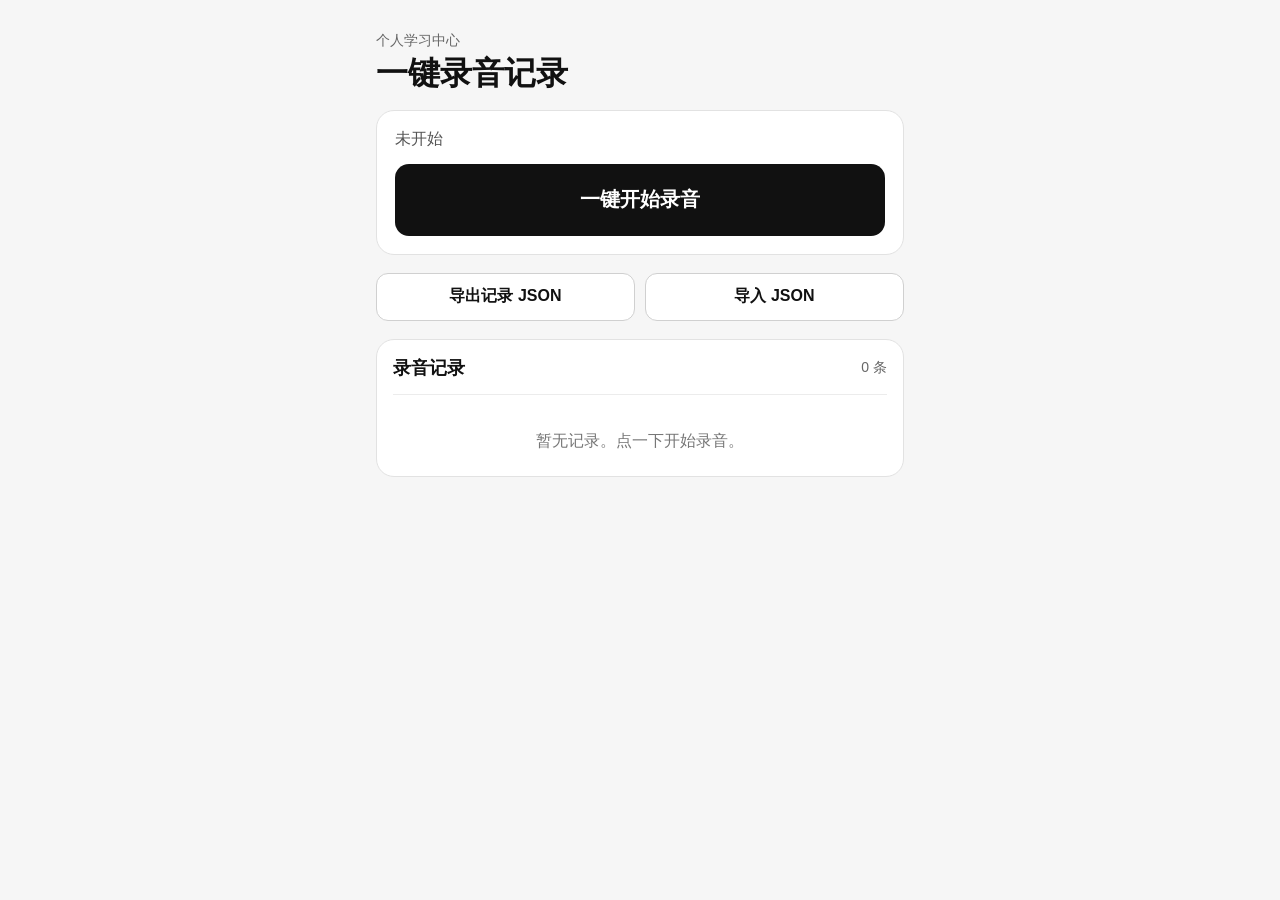
==== index.html @ 80450f19 "Add files via upload Initial one-click recorder app" ====
<!doctype html>
<html lang="zh-CN">
  <head>
    <meta charset="utf-8">
    <meta name="viewport" content="width=device-width, initial-scale=1, viewport-fit=cover">
    <meta name="theme-color" content="#111111">
    <title>个人学习中心 · 一键录音记录</title>
    <link rel="stylesheet" href="./styles.css">
  </head>
  <body>
    <main class="app">
      <header class="header">
        <p class="eyebrow">个人学习中心</p>
        <h1>一键录音记录</h1>
        <p id="supportMessage" class="notice" hidden>
          当前访问方式可能不支持录音。请使用 HTTPS，或在支持麦克风权限的浏览器中打开。
        </p>
      </header>

      <section class="recorder" aria-live="polite">
        <p id="statusText" class="status">未开始</p>
        <button id="recordButton" class="record-button" type="button">一键开始录音</button>
      </section>

      <section class="tools" aria-label="导入导出">
        <button id="exportButton" class="tool-button" type="button">导出记录 JSON</button>
        <label class="tool-button import-label" for="importInput">导入 JSON</label>
        <input id="importInput" type="file" accept="application/json,.json" hidden>
      </section>

      <section class="records-section">
        <div class="section-title">
          <h2>录音记录</h2>
          <span id="recordCount">0 条</span>
        </div>
        <div id="recordsList" class="records-list"></div>
        <p id="emptyState" class="empty">暂无记录。点一下开始录音。</p>
      </section>
    </main>

    <script src="./app.js" defer></script>
  </body>
</html>
---- styles.css ----
:root {
  color-scheme: light;
  font-family: -apple-system, BlinkMacSystemFont, "Segoe UI", sans-serif;
  background: #f6f6f6;
  color: #111111;
}

* {
  box-sizing: border-box;
}

html,
body {
  min-height: 100%;
  margin: 0;
}

body {
  background: #f6f6f6;
  -webkit-font-smoothing: antialiased;
}

button,
input,
textarea {
  font: inherit;
}

.app {
  width: min(100%, 560px);
  min-height: 100svh;
  margin: 0 auto;
  padding: max(24px, env(safe-area-inset-top)) 16px max(22px, env(safe-area-inset-bottom));
  display: grid;
  align-content: start;
  gap: 18px;
}

.header {
  padding-top: 8px;
}

.eyebrow {
  margin: 0 0 6px;
  color: #666666;
  font-size: 14px;
}

h1,
h2,
p {
  margin: 0;
}

h1 {
  font-size: 32px;
  line-height: 1.12;
  letter-spacing: 0;
}

h2 {
  font-size: 18px;
}

.notice {
  margin-top: 14px;
  padding: 12px 14px;
  border: 1px solid #d2d2d2;
  border-radius: 10px;
  background: #ffffff;
  color: #333333;
  line-height: 1.5;
}

.recorder,
.records-section {
  border: 1px solid #e2e2e2;
  border-radius: 18px;
  background: #ffffff;
}

.recorder {
  padding: 18px;
  display: grid;
  gap: 14px;
}

.status {
  color: #555555;
  font-size: 16px;
}

.status.recording {
  color: #111111;
  font-weight: 700;
}

.record-button {
  width: 100%;
  min-height: 72px;
  border: 0;
  border-radius: 14px;
  background: #111111;
  color: #ffffff;
  cursor: pointer;
  font-size: 20px;
  font-weight: 750;
}

.record-button.recording {
  background: #444444;
}

.tools {
  display: grid;
  grid-template-columns: 1fr 1fr;
  gap: 10px;
}

.tool-button {
  min-height: 48px;
  border: 1px solid #d0d0d0;
  border-radius: 12px;
  background: #ffffff;
  color: #111111;
  cursor: pointer;
  display: grid;
  place-items: center;
  text-align: center;
  text-decoration: none;
  font-weight: 650;
}

.records-section {
  padding: 16px;
}

.section-title {
  display: flex;
  align-items: center;
  justify-content: space-between;
  gap: 12px;
  padding-bottom: 14px;
  border-bottom: 1px solid #ececec;
}

#recordCount {
  color: #666666;
  font-size: 14px;
}

.records-list {
  display: grid;
  gap: 12px;
  padding-top: 14px;
}

.record-card {
  display: grid;
  gap: 10px;
  padding: 14px;
  border: 1px solid #e6e6e6;
  border-radius: 14px;
  background: #fafafa;
}

.record-meta {
  display: flex;
  justify-content: space-between;
  align-items: center;
  gap: 12px;
  color: #333333;
  font-size: 14px;
}

audio {
  width: 100%;
}

textarea {
  width: 100%;
  min-height: 76px;
  resize: vertical;
  border: 1px solid #d7d7d7;
  border-radius: 12px;
  padding: 10px 12px;
  background: #ffffff;
  color: #111111;
  line-height: 1.45;
}

.delete-button {
  min-height: 42px;
  border: 1px solid #d0d0d0;
  border-radius: 12px;
  background: #ffffff;
  color: #333333;
  cursor: pointer;
  font-weight: 650;
}

button:focus-visible,
textarea:focus-visible,
.import-label:focus-visible {
  outline: 3px solid #111111;
  outline-offset: 3px;
}

button:disabled {
  cursor: not-allowed;
  opacity: 0.45;
}

.empty {
  padding: 22px 0 8px;
  color: #777777;
  text-align: center;
}

@media (max-width: 360px) {
  .app {
    padding-left: 12px;
    padding-right: 12px;
  }

  h1 {
    font-size: 28px;
  }

  .tools {
    grid-template-columns: 1fr;
  }
}
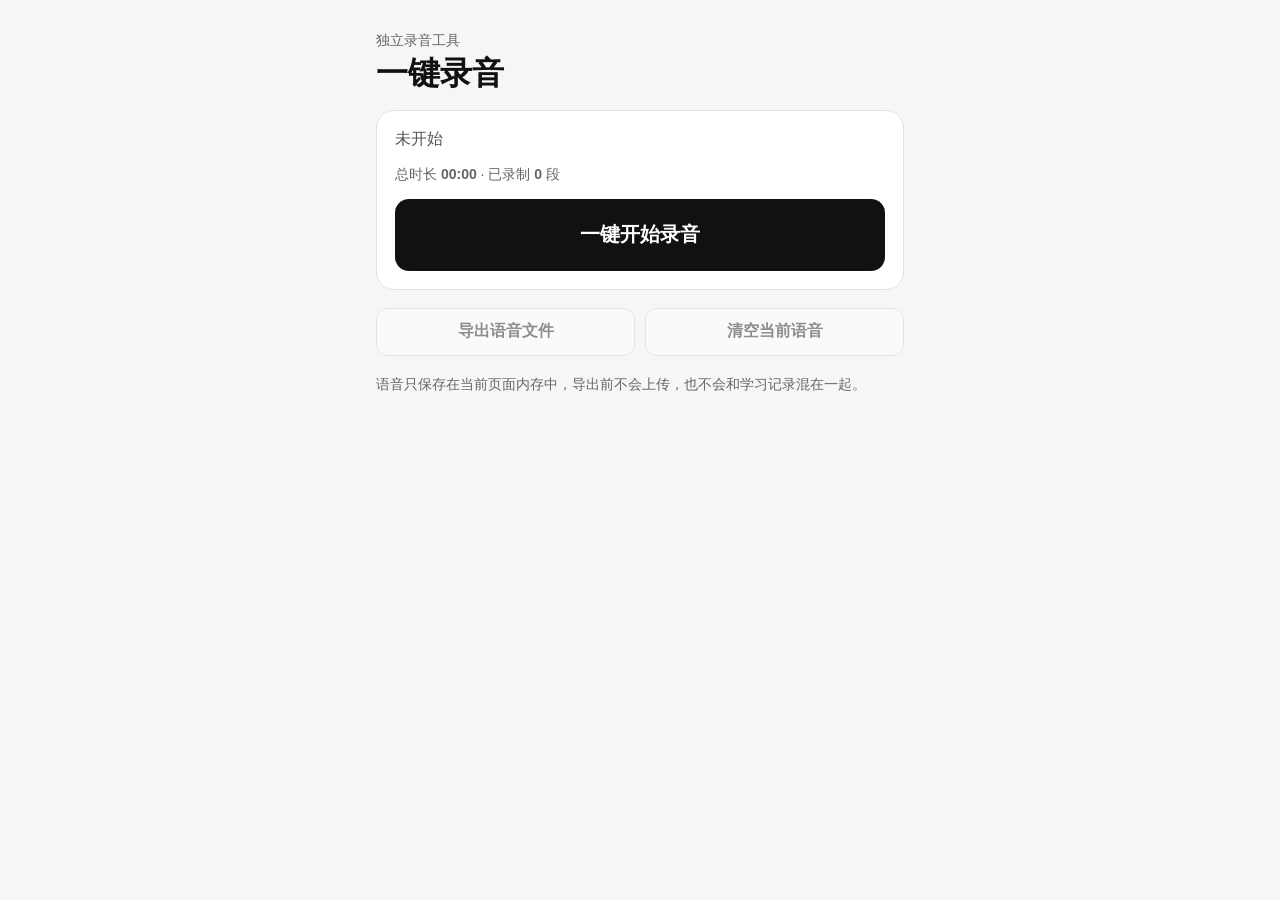
==== commit a4312792: "Add files via upload" ====
--- a/index.html
+++ b/index.html
@@ -4,14 +4,21 @@
     <meta charset="utf-8">
     <meta name="viewport" content="width=device-width, initial-scale=1, viewport-fit=cover">
     <meta name="theme-color" content="#111111">
-    <title>个人学习中心 · 一键录音记录</title>
+    <meta name="description" content="独立手机端一键录音工具，支持暂停、继续和导出语音文件。">
+    <meta name="mobile-web-app-capable" content="yes">
+    <meta name="apple-mobile-web-app-capable" content="yes">
+    <meta name="apple-mobile-web-app-title" content="一键录音">
+    <meta name="apple-mobile-web-app-status-bar-style" content="black-translucent">
+    <title>一键录音</title>
+    <link rel="manifest" href="./manifest.webmanifest">
+    <link rel="icon" type="image/svg+xml" href="./icons/icon.svg">
     <link rel="stylesheet" href="./styles.css">
   </head>
   <body>
     <main class="app">
       <header class="header">
-        <p class="eyebrow">个人学习中心</p>
-        <h1>一键录音记录</h1>
+        <p class="eyebrow">独立录音工具</p>
+        <h1>一键录音</h1>
         <p id="supportMessage" class="notice" hidden>
           当前访问方式可能不支持录音。请使用 HTTPS，或在支持麦克风权限的浏览器中打开。
         </p>
@@ -19,23 +26,16 @@
 
       <section class="recorder" aria-live="polite">
         <p id="statusText" class="status">未开始</p>
+        <p class="duration">总时长 <strong id="durationText">00:00</strong> · 已录制 <strong id="segmentCount">0</strong> 段</p>
         <button id="recordButton" class="record-button" type="button">一键开始录音</button>
       </section>
 
-      <section class="tools" aria-label="导入导出">
-        <button id="exportButton" class="tool-button" type="button">导出记录 JSON</button>
-        <label class="tool-button import-label" for="importInput">导入 JSON</label>
-        <input id="importInput" type="file" accept="application/json,.json" hidden>
+      <section class="tools" aria-label="语音文件操作">
+        <button id="exportButton" class="tool-button" type="button" disabled>导出语音文件</button>
+        <button id="clearButton" class="tool-button subtle" type="button" disabled>清空当前语音</button>
       </section>
 
-      <section class="records-section">
-        <div class="section-title">
-          <h2>录音记录</h2>
-          <span id="recordCount">0 条</span>
-        </div>
-        <div id="recordsList" class="records-list"></div>
-        <p id="emptyState" class="empty">暂无记录。点一下开始录音。</p>
-      </section>
+      <p class="privacy-note">语音只保存在当前页面内存中，导出前不会上传，也不会和学习记录混在一起。</p>
     </main>
 
     <script src="./app.js" defer></script>
--- a/styles.css
+++ b/styles.css
@@ -72,8 +72,7 @@
   line-height: 1.5;
 }
 
-.recorder,
-.records-section {
+.recorder {
   border: 1px solid #e2e2e2;
   border-radius: 18px;
   background: #ffffff;
@@ -93,6 +92,13 @@
 .status.recording {
   color: #111111;
   font-weight: 700;
+}
+
+.duration,
+.privacy-note {
+  color: #666666;
+  font-size: 14px;
+  line-height: 1.5;
 }
 
 .record-button {
@@ -131,77 +137,7 @@
   font-weight: 650;
 }
 
-.records-section {
-  padding: 16px;
-}
-
-.section-title {
-  display: flex;
-  align-items: center;
-  justify-content: space-between;
-  gap: 12px;
-  padding-bottom: 14px;
-  border-bottom: 1px solid #ececec;
-}
-
-#recordCount {
-  color: #666666;
-  font-size: 14px;
-}
-
-.records-list {
-  display: grid;
-  gap: 12px;
-  padding-top: 14px;
-}
-
-.record-card {
-  display: grid;
-  gap: 10px;
-  padding: 14px;
-  border: 1px solid #e6e6e6;
-  border-radius: 14px;
-  background: #fafafa;
-}
-
-.record-meta {
-  display: flex;
-  justify-content: space-between;
-  align-items: center;
-  gap: 12px;
-  color: #333333;
-  font-size: 14px;
-}
-
-audio {
-  width: 100%;
-}
-
-textarea {
-  width: 100%;
-  min-height: 76px;
-  resize: vertical;
-  border: 1px solid #d7d7d7;
-  border-radius: 12px;
-  padding: 10px 12px;
-  background: #ffffff;
-  color: #111111;
-  line-height: 1.45;
-}
-
-.delete-button {
-  min-height: 42px;
-  border: 1px solid #d0d0d0;
-  border-radius: 12px;
-  background: #ffffff;
-  color: #333333;
-  cursor: pointer;
-  font-weight: 650;
-}
-
-button:focus-visible,
-textarea:focus-visible,
-.import-label:focus-visible {
+button:focus-visible {
   outline: 3px solid #111111;
   outline-offset: 3px;
 }
@@ -209,12 +145,6 @@
 button:disabled {
   cursor: not-allowed;
   opacity: 0.45;
-}
-
-.empty {
-  padding: 22px 0 8px;
-  color: #777777;
-  text-align: center;
 }
 
 @media (max-width: 360px) {
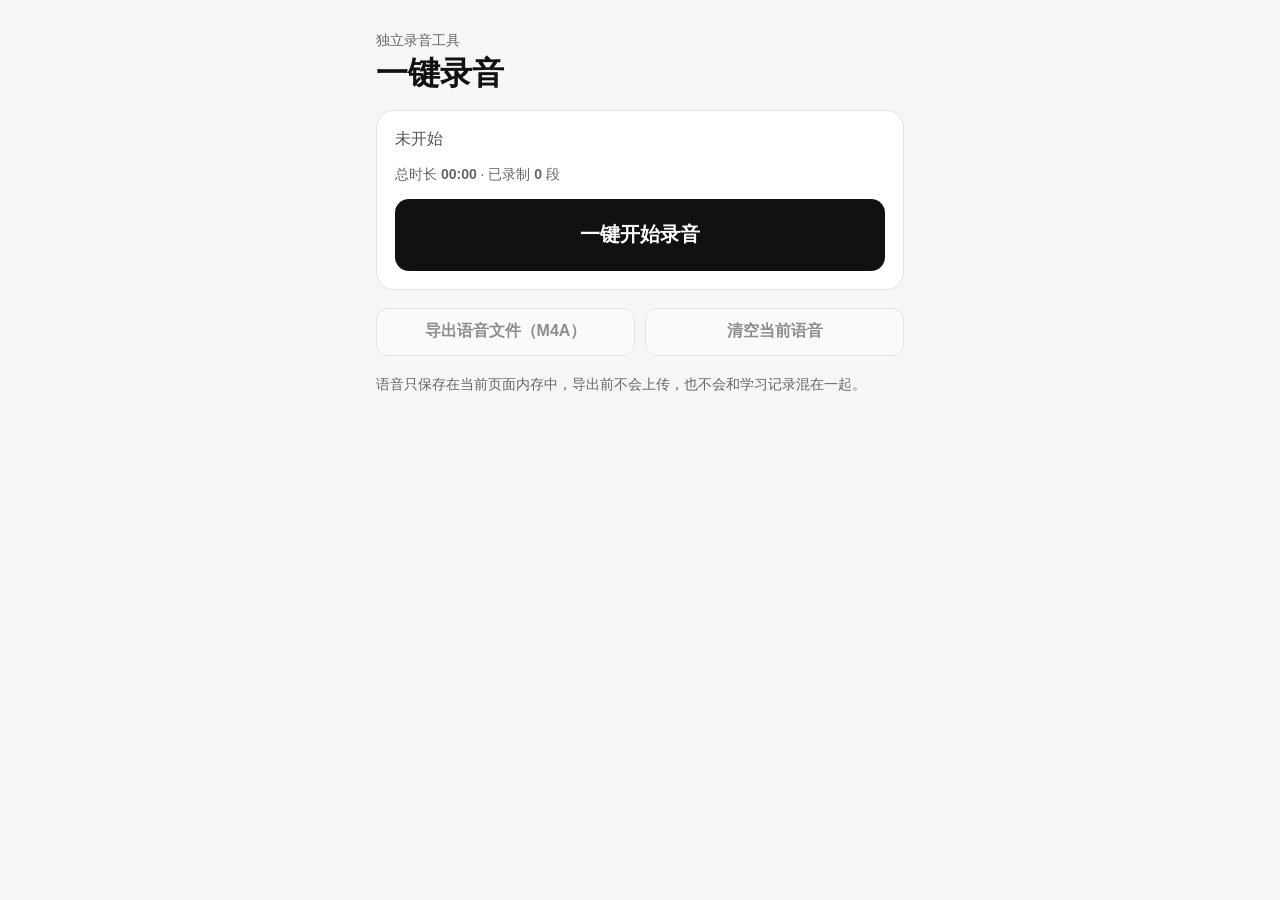
==== commit ccc245f8: "Add files via upload" ====
--- a/index.html
+++ b/index.html
@@ -20,7 +20,7 @@
         <p class="eyebrow">独立录音工具</p>
         <h1>一键录音</h1>
         <p id="supportMessage" class="notice" hidden>
-          当前访问方式可能不支持录音。请使用 HTTPS，或在支持麦克风权限的浏览器中打开。
+          当前浏览器不支持直接导出 m4a，请换用 Safari 或支持 m4a 的浏览器。
         </p>
       </header>
 
@@ -31,7 +31,7 @@
       </section>
 
       <section class="tools" aria-label="语音文件操作">
-        <button id="exportButton" class="tool-button" type="button" disabled>导出语音文件</button>
+        <button id="exportButton" class="tool-button" type="button" disabled>导出语音文件（M4A）</button>
         <button id="clearButton" class="tool-button subtle" type="button" disabled>清空当前语音</button>
       </section>
 
